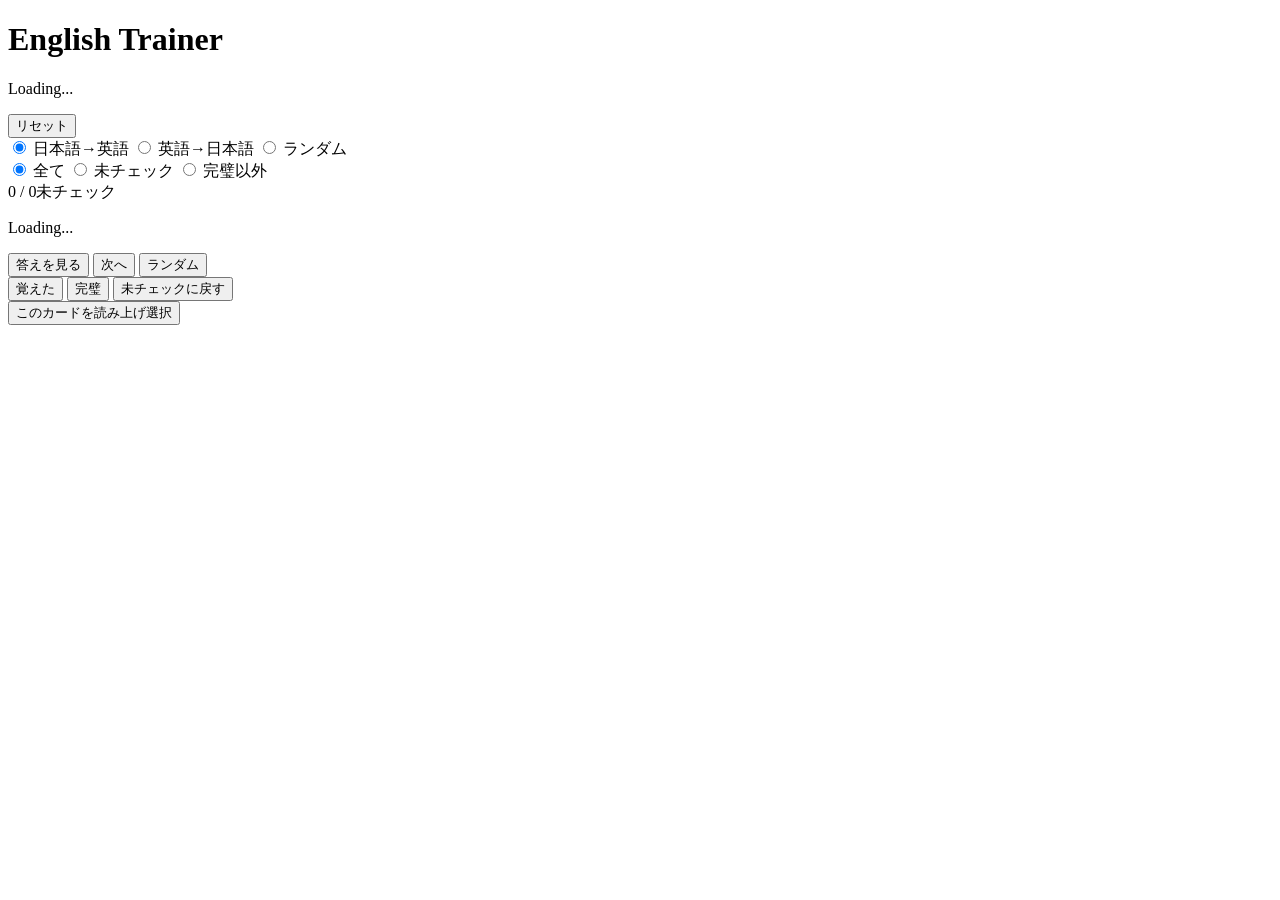
==== index.html @ 50cc89c4 "Add English trainer app shell" ====
<!doctype html>
<html lang="ja">
  <head>
    <meta charset="UTF-8" />
    <meta name="viewport" content="width=device-width, initial-scale=1.0" />
    <title>English Trainer</title>
    <link rel="stylesheet" href="./styles.css" />
  </head>
  <body>
    <main class="app">
      <header class="topbar">
        <div>
          <h1>English Trainer</h1>
          <p id="statusText">Loading...</p>
        </div>
        <button id="resetButton" type="button">リセット</button>
      </header>

      <nav id="sectionTabs" class="tabs" aria-label="セクション"></nav>

      <section class="controls" aria-label="出題設定">
        <div class="control-row">
          <label><input type="radio" name="mode" value="ja-en" checked /> 日本語→英語</label>
          <label><input type="radio" name="mode" value="en-ja" /> 英語→日本語</label>
          <label><input type="radio" name="mode" value="random" /> ランダム</label>
        </div>
        <div class="control-row">
          <label><input type="radio" name="filter" value="all" checked /> 全て</label>
          <label><input type="radio" name="filter" value="unlearned" /> 未チェック</label>
          <label><input type="radio" name="filter" value="review" /> 完璧以外</label>
        </div>
      </section>

      <section class="trainer" aria-live="polite">
        <div class="meta"><span id="counterText">0 / 0</span><span id="stateText">未チェック</span></div>
        <p id="promptText" class="prompt">Loading...</p>
        <div id="answerBox" class="answer" hidden>
          <p id="answerText"></p>
        </div>
        <div class="actions primary-actions">
          <button id="showButton" type="button">答えを見る</button>
          <button id="nextButton" type="button">次へ</button>
          <button id="randomButton" type="button">ランダム</button>
        </div>
        <div class="actions mark-actions">
          <button id="knownButton" type="button">覚えた</button>
          <button id="perfectButton" type="button">完璧</button>
          <button id="clearMarkButton" type="button">未チェックに戻す</button>
        </div>
        <button id="speechButton" class="speech" type="button">このカードを読み上げ選択</button>
      </section>
    </main>

    <script src="./app.js"></script>
  </body>
</html>
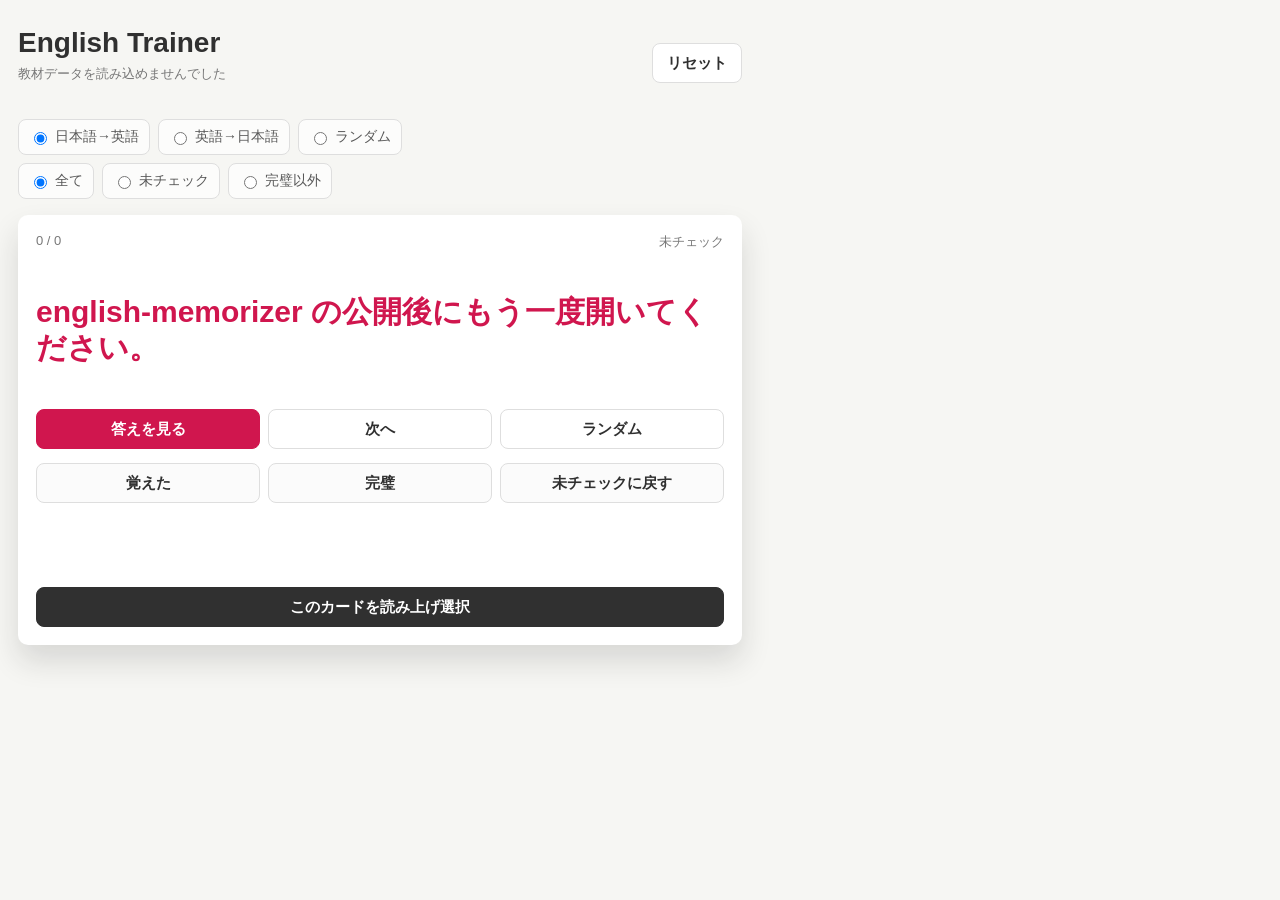
==== commit f404fb06: "Bust trainer app cache" ====
--- a/index.html
+++ b/index.html
@@ -51,6 +51,6 @@
       </section>
     </main>
 
-    <script src="./app.js"></script>
+    <script src="./app.js?v=20260519-1"></script>
   </body>
 </html>
--- a/styles.css
+++ b/styles.css
@@ -0,0 +1 @@
+:root{--bg:#f6f6f3;--paper:#fff;--ink:#303030;--muted:#777;--accent:#d0164e;--soft:#f1e7eb;--line:#dedede;--shadow:0 16px 30px rgba(30,30,30,.14)}*{box-sizing:border-box}body{margin:0;background:var(--bg);color:var(--ink);font-family:-apple-system,BlinkMacSystemFont,"Helvetica Neue","Yu Gothic","Hiragino Sans",sans-serif}.app{width:100%;max-width:760px;padding:28px 18px 70px}.topbar{display:flex;align-items:end;justify-content:space-between;gap:16px;margin-bottom:18px}h1{margin:0;font-size:28px;line-height:1.05}.topbar p{margin:8px 0 0;color:var(--muted);font-size:13px}button{min-height:40px;border:1px solid var(--line);border-radius:8px;background:var(--paper);color:var(--ink);font:inherit;font-size:15px;font-weight:650;padding:0 14px;cursor:pointer}.tabs{display:flex;gap:7px;overflow-x:auto;padding-bottom:4px;margin-bottom:14px}.tab{min-width:56px;color:#666}.tab.active{border-color:var(--accent);color:var(--accent);background:#fff;font-weight:800}.controls{display:grid;gap:8px;margin-bottom:16px;color:#575757;font-size:14px}.control-row{display:flex;gap:8px;flex-wrap:wrap}.control-row label{display:inline-flex;align-items:center;gap:5px;padding:8px 10px;border:1px solid var(--line);border-radius:8px;background:rgba(255,255,255,.72)}.trainer{background:var(--paper);box-shadow:var(--shadow);border-radius:10px;padding:18px;min-height:430px;display:flex;flex-direction:column;gap:14px}.meta{display:flex;justify-content:space-between;gap:12px;color:var(--muted);font-size:13px}.prompt{min-height:130px;margin:0;display:flex;align-items:center;color:var(--accent);font-size:30px;font-weight:760;line-height:1.22;letter-spacing:0}.answer{border-top:1px solid var(--line);border-bottom:1px solid var(--line);padding:14px 0}.answer p{margin:0;color:#484848;font-size:22px;font-weight:650;line-height:1.35}.actions{display:grid;grid-template-columns:repeat(3,1fr);gap:8px}.primary-actions button:first-child{background:var(--accent);border-color:var(--accent);color:#fff}.mark-actions button{background:#fbfbfb}.mark-actions button.active{background:var(--soft);border-color:var(--accent);color:var(--accent)}.speech{margin-top:auto;width:100%;background:#303030;border-color:#303030;color:#fff}.empty{color:var(--muted)}::selection{background:#d9e6ff}@media(max-width:620px){.app{padding:20px 12px 54px}.topbar{align-items:flex-start}.topbar button{min-width:86px}h1{font-size:25px}.trainer{min-height:480px;padding:16px}.prompt{font-size:27px}.answer p{font-size:20px}.actions{grid-template-columns:1fr}.control-row{display:grid;grid-template-columns:1fr 1fr}.control-row label:last-child{grid-column:1/-1}}
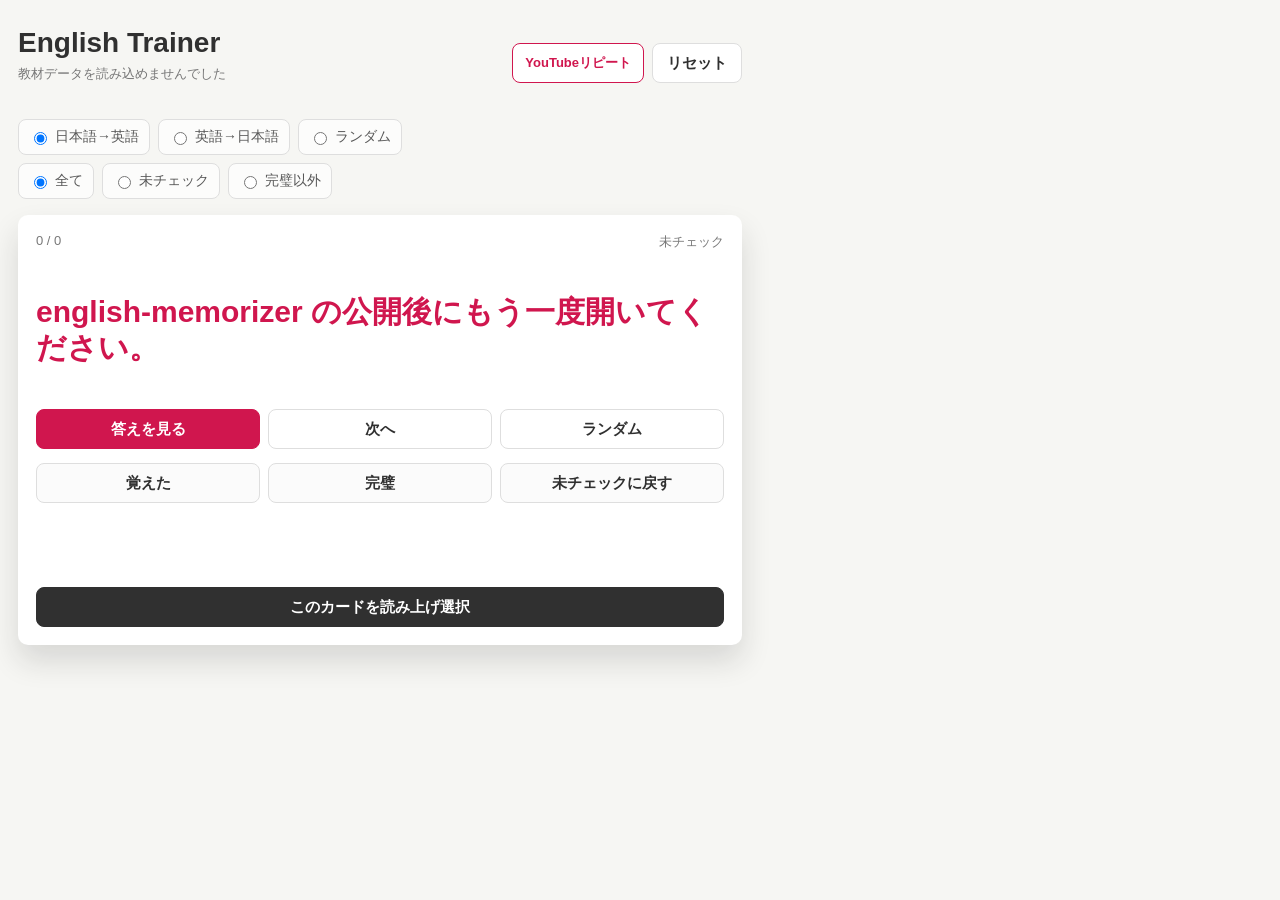
==== commit c10f668e: "Add YouTube segment loop player" ====
--- a/index.html
+++ b/index.html
@@ -5,6 +5,9 @@
     <meta name="viewport" content="width=device-width, initial-scale=1.0" />
     <title>English Trainer</title>
     <link rel="stylesheet" href="./styles.css" />
+    <style>
+      .topbar-actions{display:flex;align-items:center;gap:8px}.tool-link{min-height:40px;display:inline-flex;align-items:center;border:1px solid var(--accent);border-radius:8px;padding:0 12px;color:var(--accent);background:#fff;text-decoration:none;font-size:13px;font-weight:750;white-space:nowrap}@media(max-width:620px){.topbar-actions{align-items:stretch;flex-direction:column}.tool-link{justify-content:center}.topbar-actions button{min-width:0}}
+    </style>
   </head>
   <body>
     <main class="app">
@@ -13,7 +16,10 @@
           <h1>English Trainer</h1>
           <p id="statusText">Loading...</p>
         </div>
-        <button id="resetButton" type="button">リセット</button>
+        <div class="topbar-actions">
+          <a class="tool-link" href="./youtube-loop.html">YouTubeリピート</a>
+          <button id="resetButton" type="button">リセット</button>
+        </div>
       </header>
 
       <nav id="sectionTabs" class="tabs" aria-label="セクション"></nav>
